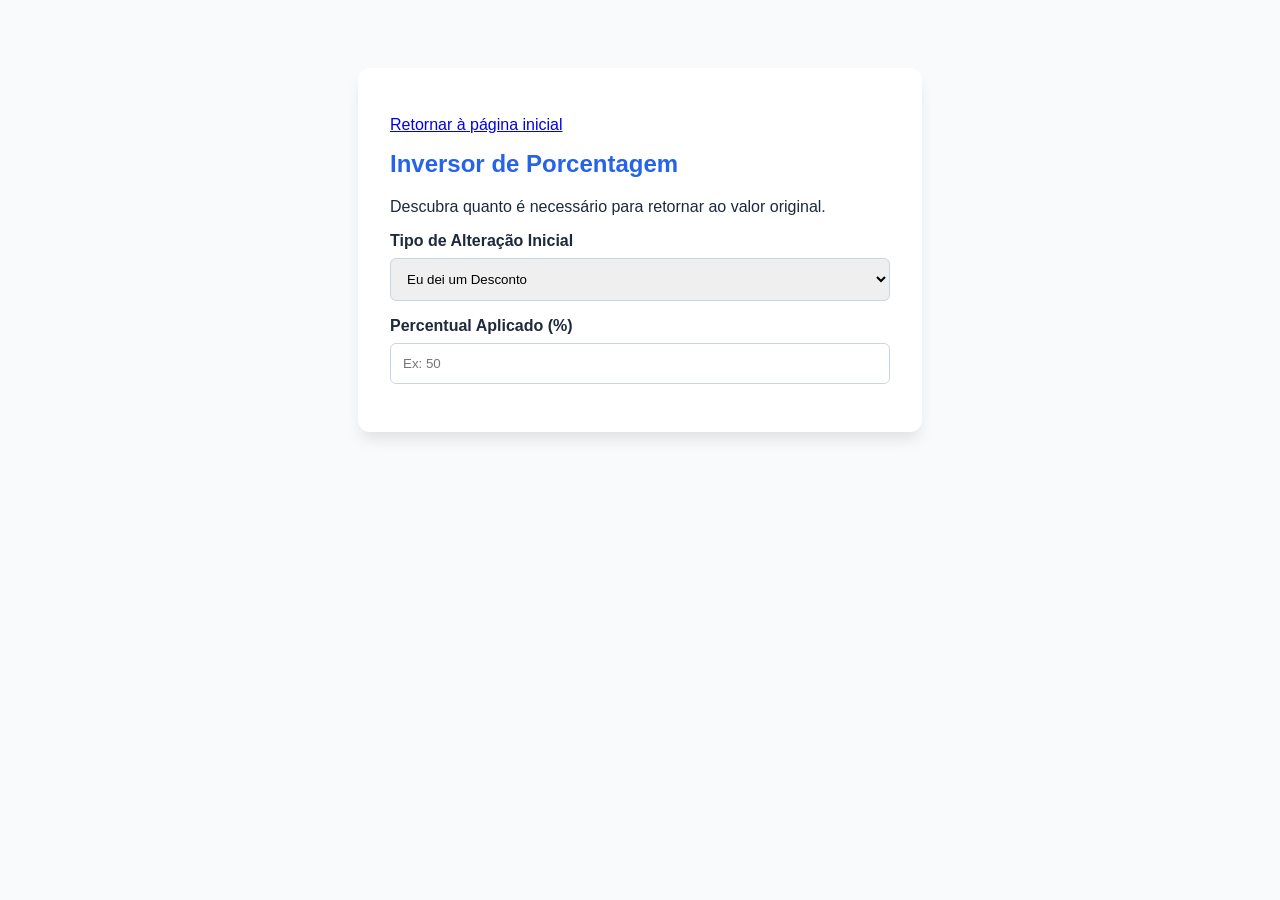
==== inverte_percentual.html @ ae40a737 "adicionado inversor de porcentagem e index" ====
<!DOCTYPE html>
<html lang="pt-br">
<head>
    <meta charset="UTF-8">
    <meta name="viewport" content="width=device-width, initial-scale=1.0">
    <title>Inversor de porcentagem</title>
    <link rel="stylesheet" href="estilo.css">
</head>
<body>
    <div class="card" style="margin-top: 20px;">
    <p> <a href="index.html">Retornar à página inicial</a> </p>
    <h2>Inversor de Porcentagem</h2>
    <p>Descubra quanto é necessário para retornar ao valor original.<p>

    <div class="input-group">
        <label for="inversorTipo">Tipo de Alteração Inicial</label>
        <select id="inversorTipo" title="Tipo de Alteração Inicial">
            <option value="desconto">Eu dei um Desconto</option>
            <option value="aumento">Eu dei um Aumento</option>
        </select>
    </div>

    <div class="input-group">
        <label>Percentual Aplicado (%)</label>
        <input type="number" id="percentualInput" placeholder="Ex: 50" oninput="calcularInversao()">
    </div>

    <div id="resultado-inversao" class="result-area" style="background: #f0fdf4; padding: 15px; border-radius: 8px; margin-top: 10px; display: none; text-align: center;">
        <span id="textoInversao" style="font-weight: 600; color: #166534; font-size: 1.1rem;"></span>
    </div>
</div>
<script src="invertScript.js"></script>
</body>
</html>
---- estilo.css ----
:root {
    --primary: #2563eb;
    --bg: #f8fafc;
    --text: #1e293b;
}

body {
    font-family: 'Segoe UI', Tahoma, Geneva, Verdana, sans-serif;
    background-color: var(--bg);
    color: var(--text);
    display: flex;
    justify-content: center;
    padding: 40px 20px;
}

.card {
    background: white;
    padding: 2rem;
    border-radius: 12px;
    box-shadow: 0 10px 15px -3px rgba(0, 0, 0, 0.1);
    width: 100%;
    max-width: 500px;
}

h2 { 
    margin-top: 0; color: var(--primary);
}

.input-group { margin-bottom: 1.0rem; }
    label { display: block; margin-bottom: 0.5rem; font-weight: 600; 
}

input, select {
    width: 100%;
    padding: 0.75rem;
    border: 1px solid #cbd5e1;
    border-radius: 6px;
    box-sizing: border-box;
}

.row {
    display: flex;
    gap: 10px;
    margin-bottom: 10px;
    align-items: center;
    animation: fadeIn 0.3s ease;
}

@keyframes fadeIn {
    from { opacity: 0; transform: translateY(-10px); }
    to { opacity: 1; transform: translateY(0); }
        
}

.btn {
    cursor: pointer;
    border: none;
    border-radius: 6px;
    padding: 0.75rem 1rem;
    font-weight: 600;
    transition: opacity 0.2s;
}

.btn-add { 
    background: #10b981; color: white; width: 100%; margin-bottom: 1rem;
}
.btn-calc {
    background: var(--primary); color: white; width: 100%; font-size: 1.1rem;
}
.btn-remove {
    background: #ef4444; color: white; padding: 0.5rem;
}

#result-area {
    margin-top: 2rem;
    padding: 1.5rem;
    background: #eff6ff;
    border-radius: 8px;
    text-align: center;
    display: flex;
    flex-direction: column;
    gap: 5px;
}

.final-price { font-size: 2rem; font-weight: 800; color: var(--primary); }
        
        /* Nova classe para o comparativo */
.comparativo {
    font-size: 1rem;
     font-weight: 600;
     color: #64748b;
    font-style: italic;
 }
.compravel {
     font-size: 1rem;
    font-weight: 600;
    font-style: italic;
}
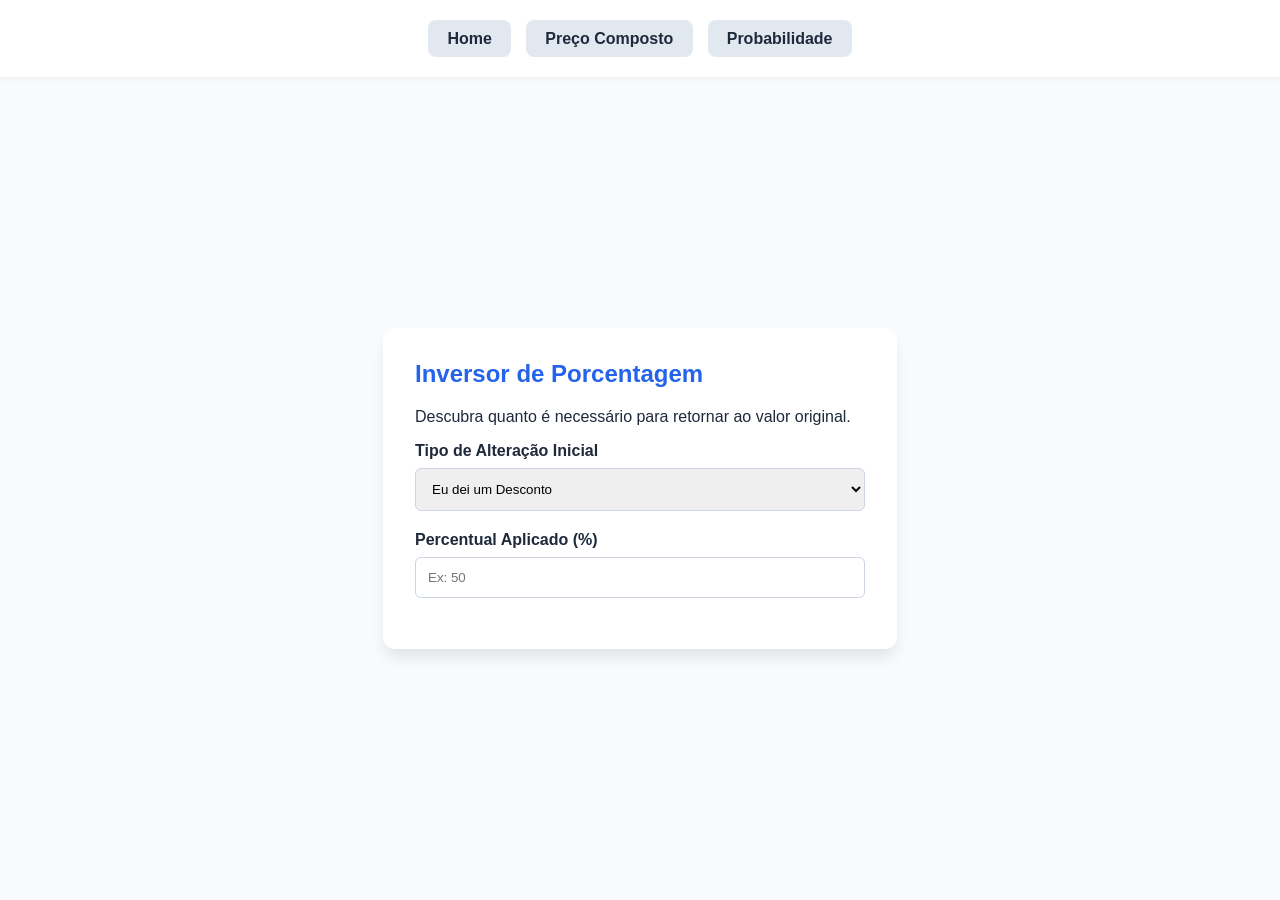
==== commit 70e0ce5f: "correção não foi feito upload das outras mudanças" ====
--- a/inverte_percentual.html
+++ b/inverte_percentual.html
@@ -4,31 +4,38 @@
     <meta charset="UTF-8">
     <meta name="viewport" content="width=device-width, initial-scale=1.0">
     <title>Inversor de porcentagem</title>
-    <link rel="stylesheet" href="estilo.css">
+    <link rel="stylesheet" href="estilo_perc.css">
 </head>
 <body>
-    <div class="card" style="margin-top: 20px;">
-    <p> <a href="index.html">Retornar à página inicial</a> </p>
-    <h2>Inversor de Porcentagem</h2>
-    <p>Descubra quanto é necessário para retornar ao valor original.<p>
+    <nav class="navbar-buttons">
+        <a href="index.html" class="btn-nav">Home</a>
+        <a href="preco_compostos.html" class="btn-nav">Preço Composto</a>
+        <a href="probabilidade.html" class="btn-nav">Probabilidade</a>
+    </nav>
 
-    <div class="input-group">
-        <label for="inversorTipo">Tipo de Alteração Inicial</label>
-        <select id="inversorTipo" title="Tipo de Alteração Inicial">
-            <option value="desconto">Eu dei um Desconto</option>
-            <option value="aumento">Eu dei um Aumento</option>
-        </select>
-    </div>
+    <main class="container">
+        <div class="card">
+            <h2>Inversor de Porcentagem</h2>
+            <p>Descubra quanto é necessário para retornar ao valor original.</p>
 
-    <div class="input-group">
-        <label>Percentual Aplicado (%)</label>
-        <input type="number" id="percentualInput" placeholder="Ex: 50" oninput="calcularInversao()">
-    </div>
+            <div class="input-group">
+                <label for="inversorTipo">Tipo de Alteração Inicial</label>
+                <select id="inversorTipo" onchange="calcularInversao()">
+                    <option value="desconto">Eu dei um Desconto</option>
+                    <option value="aumento">Eu dei um Aumento</option>
+                </select>
+            </div>
 
-    <div id="resultado-inversao" class="result-area" style="background: #f0fdf4; padding: 15px; border-radius: 8px; margin-top: 10px; display: none; text-align: center;">
-        <span id="textoInversao" style="font-weight: 600; color: #166534; font-size: 1.1rem;"></span>
-    </div>
-</div>
-<script src="invertScript.js"></script>
+            <div class="input-group">
+                <label>Percentual Aplicado (%)</label>
+                <input type="number" id="percentualInput" placeholder="Ex: 50" oninput="calcularInversao()">
+            </div>
+
+            <div id="resultado-inversao" class="result-area">
+                <span id="textoInversao"></span>
+            </div>
+        </div>
+    </main>
+    <script src="invertScript.js"></script>
 </body>
 </html>
--- a/estilo_perc.css
+++ b/estilo_perc.css
@@ -0,0 +1,86 @@
+:root {
+    --primary: #2563eb;
+    --bg: #f8fafc;
+    --text: #1e293b;
+}
+
+body {
+    font-family: 'Segoe UI', Tahoma, Geneva, Verdana, sans-serif;
+    background-color: var(--bg);
+    color: var(--text);
+    margin: 0;
+    display: flex;
+    flex-direction: column;
+    min-height: 100vh;
+}
+
+/* Estilo da Navbar */
+.navbar-buttons {
+    display: flex;
+    justify-content: center; /* Centraliza os botões */
+    gap: 15px;
+    padding: 20px;
+    background: white;
+    box-shadow: 0 2px 4px rgba(0,0,0,0.05);
+}
+
+.btn-nav {
+    text-decoration: none;
+    background-color: #e2e8f0;
+    color: var(--text);
+    padding: 0.6rem 1.2rem;
+    border-radius: 8px;
+    font-weight: 600;
+    transition: all 0.3s ease;
+}
+
+.btn-nav:hover {
+    background-color: var(--primary);
+    color: white;
+}
+
+/* Centralização do Conteúdo */
+.container {
+    display: flex;
+    justify-content: center;
+    align-items: center;
+    flex-grow: 1;
+    padding: 20px;
+}
+
+.card {
+    background: white;
+    padding: 2rem;
+    border-radius: 12px;
+    box-shadow: 0 10px 15px -3px rgba(0, 0, 0, 0.1);
+    width: 100%;
+    max-width: 450px;
+}
+
+h2 { margin-top: 0; color: var(--primary); }
+
+.input-group { margin-bottom: 1.2rem; }
+label { display: block; margin-bottom: 0.5rem; font-weight: 600; }
+
+input, select {
+    width: 100%;
+    padding: 0.75rem;
+    border: 1px solid #cbd5e1;
+    border-radius: 6px;
+    box-sizing: border-box;
+}
+
+.result-area {
+    background: #f0fdf4;
+    padding: 15px;
+    border-radius: 8px;
+    margin-top: 15px;
+    text-align: center;
+    display: none; /* Controlado pelo JS */
+}
+
+#textoInversao {
+    font-weight: 600;
+    color: #166534;
+    font-size: 1.1rem;
+}
